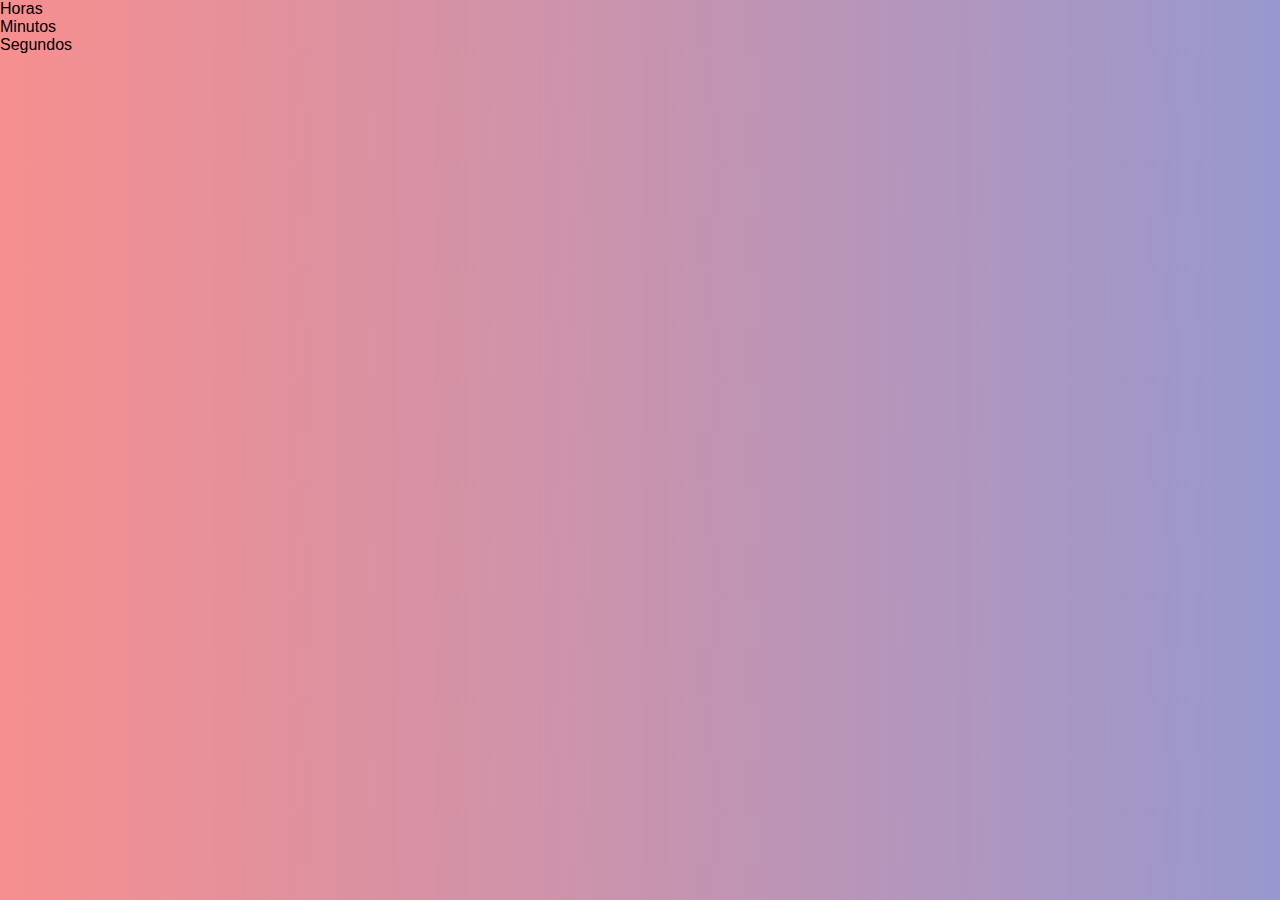
==== assets/index.html @ 322ceaec "." ====
<!DOCTYPE html>
<html lang="pt-br">
<head>
    <meta charset="UTF-8">
    <meta name="viewport" content="width=device-width, initial-scale=1.0">
    <title>Relógio Digital</title>
    <link rel="stylesheet" href="style.css">
</head>
<body>
    <div id="relogio" class="relogio">
        <div id="num" class="num"></div>
        <div id="horas" class="time">Horas</div>

        <div id="num" class="num"></div>
        <div id="minutos" class="time">Minutos</div>

        <div id="num" class="num"></div>
        <div id="segundos" class="time">Segundos</div>   
    </div>
    <script src="home.js"></script>
</body>
</html>
---- assets/style.css ----
*{
    margin: 0;
    padding: 0;
    font-family: sans-serif;
}

body{
    background: linear-gradient(to right, rgba(243, 96, 96, 0.705),rgba(112, 112, 187, 0.719));
}
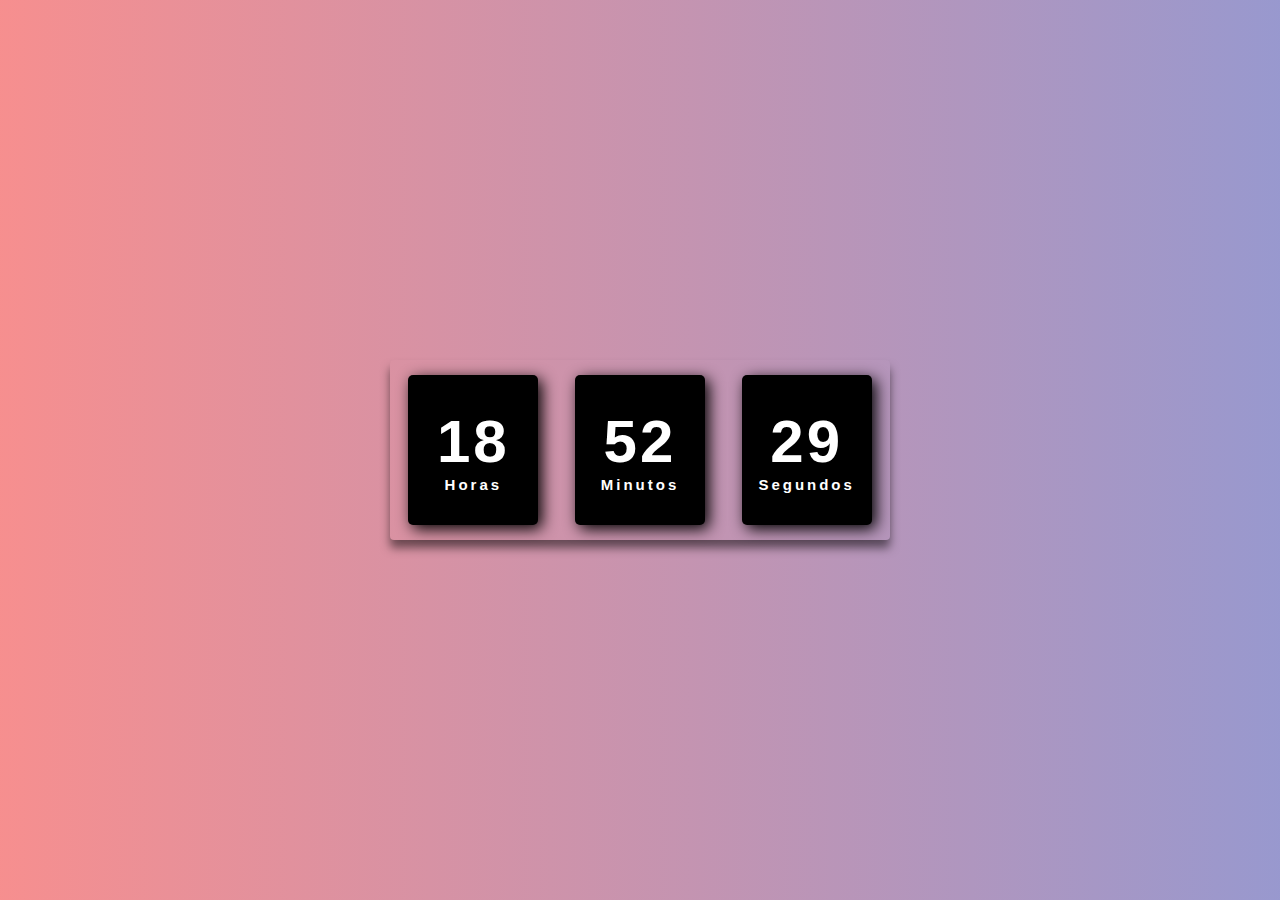
==== commit b447a1ed: "." ====
--- a/assets/index.html
+++ b/assets/index.html
@@ -8,14 +8,20 @@
 </head>
 <body>
     <div id="relogio" class="relogio">
-        <div id="num" class="num"></div>
-        <div id="horas" class="time">Horas</div>
+        <div>
+            <span id="horas"></span>
+            <span class="num">Horas</span>
+        </div>
 
-        <div id="num" class="num"></div>
-        <div id="minutos" class="time">Minutos</div>
+        <div>
+            <span id="minutos"></span>
+            <span class="num">Minutos</span>
+        </div>
 
-        <div id="num" class="num"></div>
-        <div id="segundos" class="time">Segundos</div>   
+        <div>
+            <span id="segundos"></span>
+            <span class="num">Segundos</span>
+        </div>   
     </div>
     <script src="home.js"></script>
 </body>
--- a/assets/style.css
+++ b/assets/style.css
@@ -6,4 +6,37 @@
 
 body{
     background: linear-gradient(to right, rgba(243, 96, 96, 0.705),rgba(112, 112, 187, 0.719));
+    height: 100vh;
+    display: flex;
+    justify-content: center;
+    align-items: center;
+}
+.relogio{
+    display: flex;
+    align-items: center;
+    justify-content: space-around;
+    background: transparent;
+    box-shadow: 0px 8px 10px rgba(0, 0, 0, 0.5);
+    height: 180px;
+    width: 500px;
+    border-radius: 4px;
+}
+.relogio div{
+    height: 150px;
+    width: 130px;
+    border-radius: 5px;
+    display: flex;
+    flex-direction: column;
+    align-items: center;
+    justify-content: center;
+    font-size: 60px;
+    color: #FFF;
+    background-color: black;
+    box-shadow: 4px 4px 15px black;
+    letter-spacing: 3px;
+    font-weight: bold;
+}
+.num{
+    font-size: 15px;
+    
 }